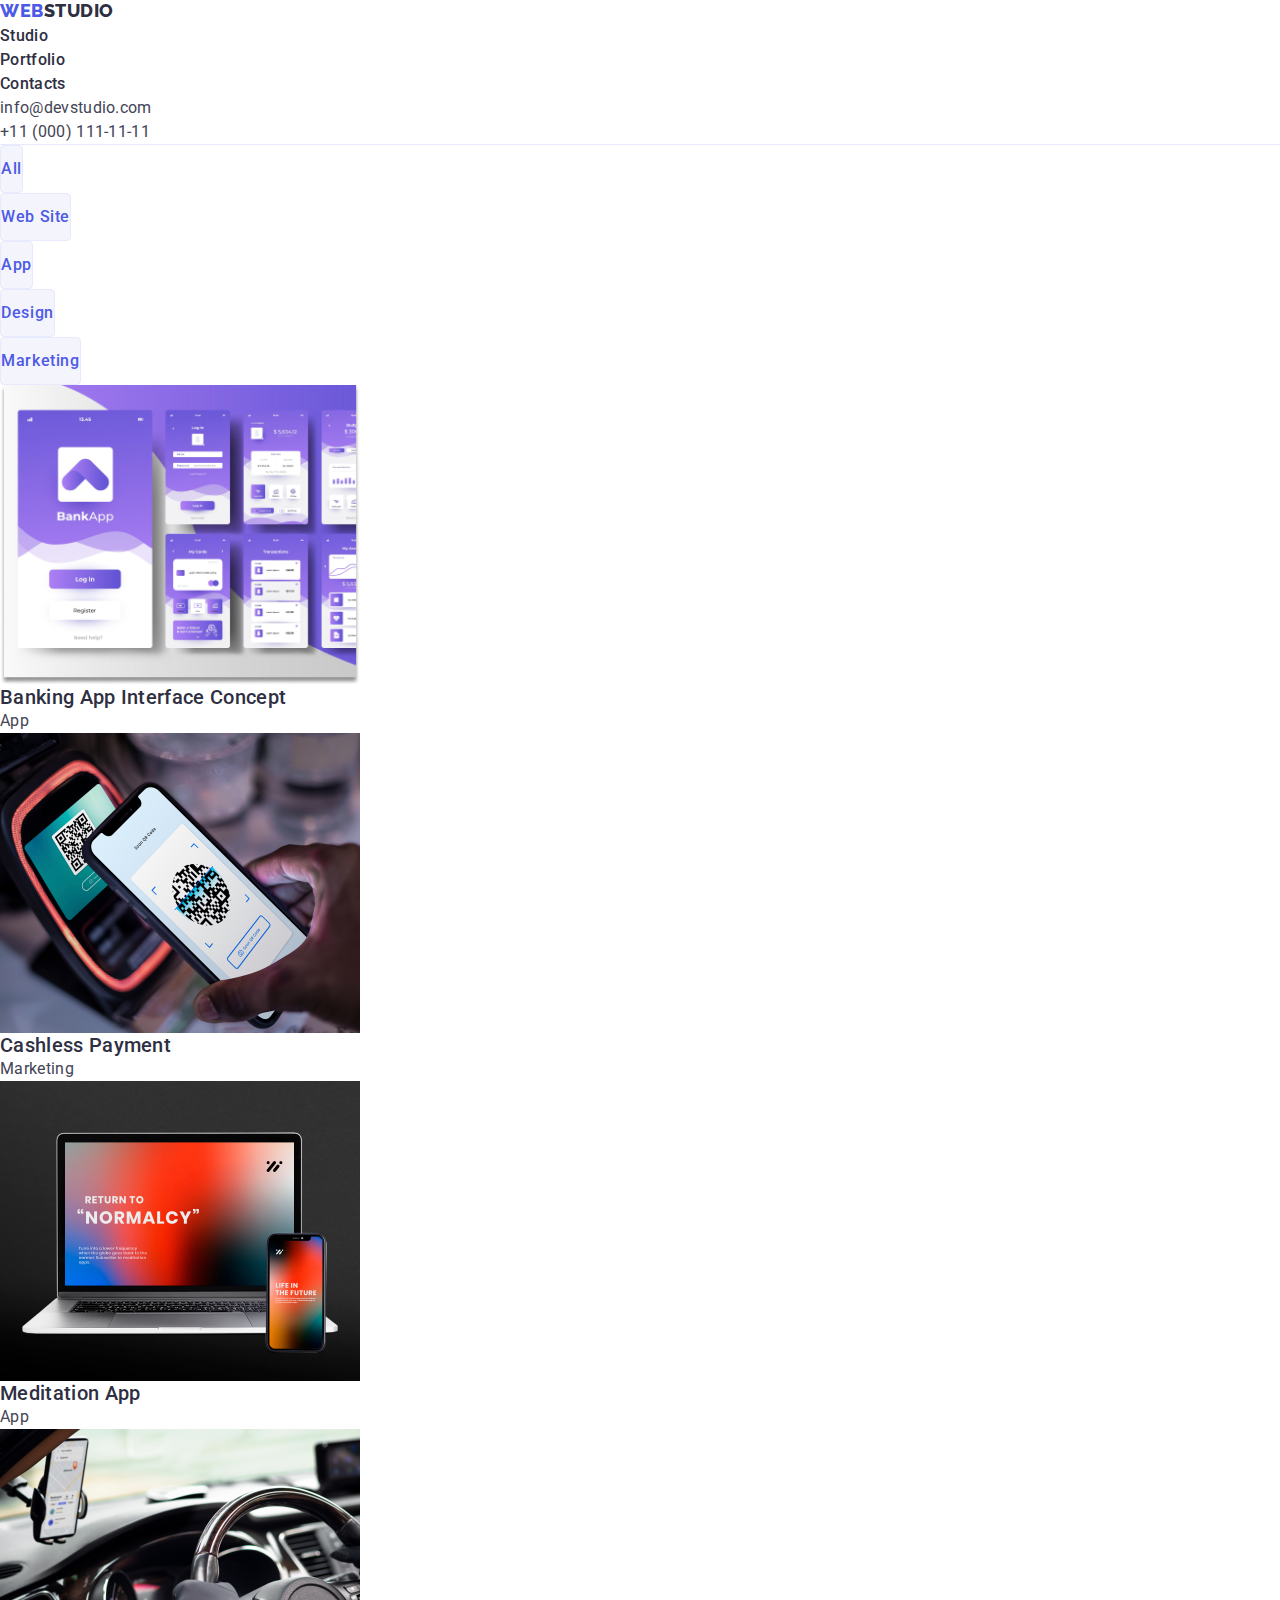
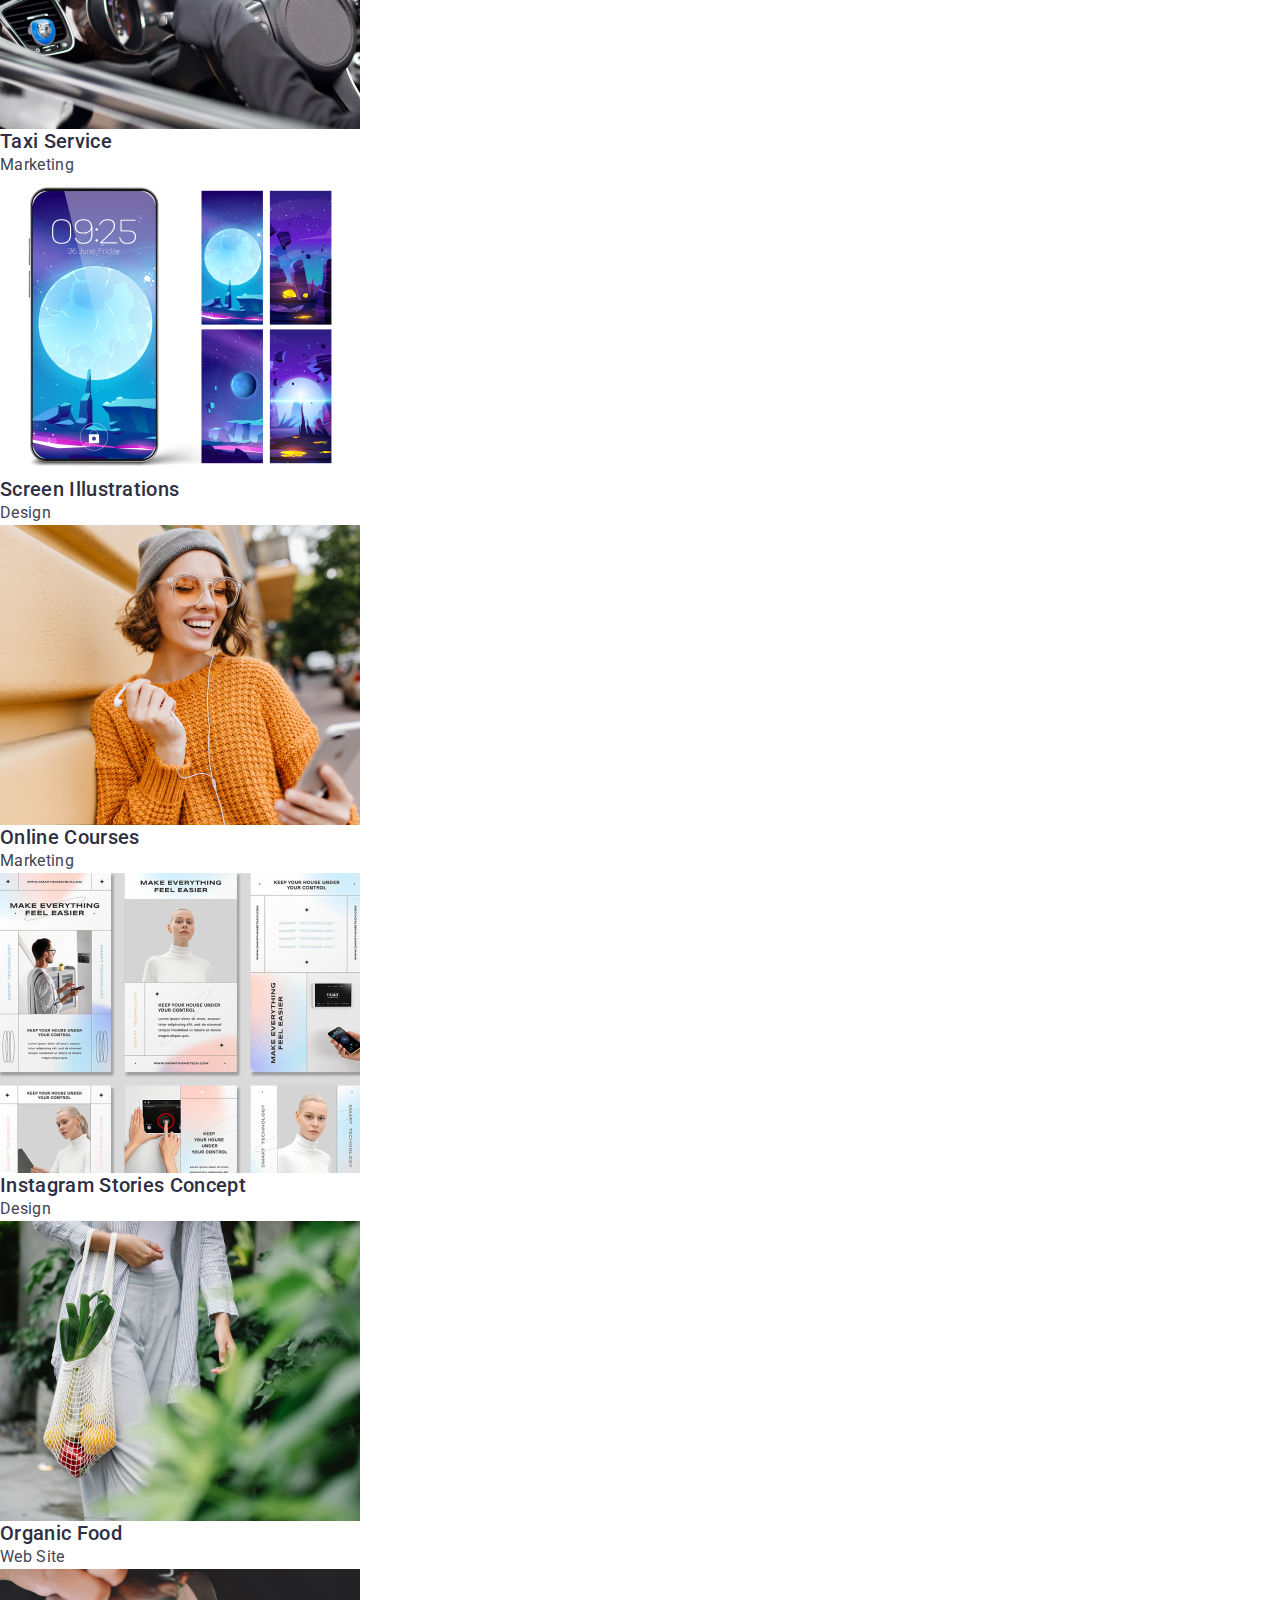
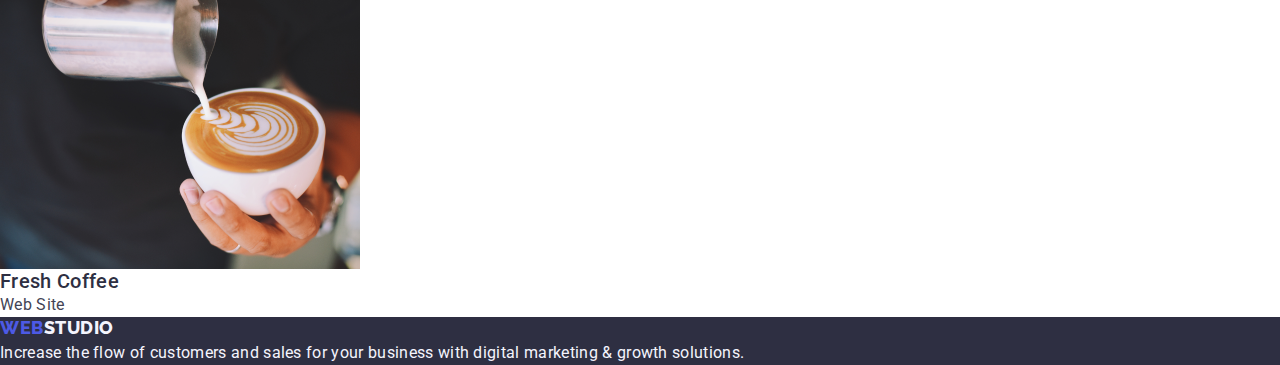
==== portfolio.html @ 01242bfb "hw2 1st submission" ====
<!DOCTYPE html>
<html lang="en">
  <head>
    <meta charset="UTF-8" />
    <link rel="preconnect" href="https://fonts.googleapis.com" />
    <link rel="preconnect" href="https://fonts.gstatic.com" crossorigin />
    <link
      href="https://fonts.googleapis.com/css2?family=Raleway:wght@800&family=Roboto:wght@400;500;700;900&display=swap"
      rel="stylesheet"
    />
    <link rel="stylesheet" href="./css/reset.css" />
    <link rel="stylesheet" href="./css/styles.css" />
    <title>Portfolio</title>
  </head>
  <body>
    <header class="top-line">
      <!--Top pannel-->
      <nav>
        <a class="logo" href="./index.html"><span>Web</span>Studio</a>
        <ul>
          <li>
            <a class="nav-menu" href="./index.html">Studio</a>
          </li>
          <li>
            <a class="nav-menu" href="./portfolio.html">Portfolio</a>
          </li>
          <li>
            <a class="nav-menu" href="./index.html">Contacts</a>
          </li>
        </ul>
      </nav>
      <address>
        <ul>
          <li>
            <a class="address-text mailto" href="mailto:info@devstudio.com"
              >info@devstudio.com</a
            >
          </li>
          <li>
            <a class="address-text" href="tel:+110001111111"
              >+11 (000) 111-11-11</a
            >
          </li>
        </ul>
      </address>
    </header>
    <main>
      <section>
        <h1 hidden>Our Portfolio</h1>
        <!--Filters-->
        <ul>
          <li><button class="filter-button" type="button">All</button></li>
          <li><button class="filter-button" type="button">Web Site</button></li>
          <li><button class="filter-button" type="button">App</button></li>
          <li><button class="filter-button" type="button">Design</button></li>
          <li>
            <button class="filter-button" type="button">Marketing</button>
          </li>
        </ul>
        <!--Portfolio list-->
        <ul>
          <!--Row 1-->
          <li>
            <img
              src="./images/portfolio/img-1.png"
              alt="purple bank app"
              width="360"
              height="300"
            />
            <h3 class="header-three">Banking App Interface Concept</h3>
            <p>App</p>
          </li>
          <li>
            <img
              src="./images/portfolio/img-2.png"
              alt="QRcode reader on smartphone"
              width="360"
              height="300"
            />
            <h3 class="header-three">Cashless Payment</h3>
            <p>Marketing</p>
          </li>
          <li>
            <img
              src="./images/portfolio/img-3.png"
              alt="return to normalcy tagline on laptop's and smartphone's screens"
              width="360"
              height="300"
            />
            <h3 class="header-three">Meditation App</h3>
            <p>App</p>
          </li>
          <!--Row 2-->
          <li>
            <img
              src="./images/portfolio/img-4.png"
              alt="driving in black gloves"
              width="360"
              height="300"
            />
            <h3 class="header-three">Taxi Service</h3>
            <p>Marketing</p>
          </li>
          <li>
            <img
              src="./images/portfolio/img-5.png"
              alt="fantastic screensaver"
              width="360"
              height="300"
            />
            <h3 class="header-three">Screen Illustrations</h3>
            <p>Design</p>
          </li>
          <li>
            <img
              src="./images/portfolio/img-6.png"
              alt="pretty woman is listening music from smartphone"
              width="360"
              height="300"
            />
            <h3 class="header-three">Online Courses</h3>
            <p>Marketing</p>
          </li>
          <!--Row 3-->
          <li>
            <img
              src="./images/portfolio/img-7.png"
              alt="slides with a woman in white"
              width="360"
              height="300"
            />
            <h3 class="header-three">Instagram Stories Concept</h3>
            <p>Design</p>
          </li>
          <li>
            <img
              src="./images/portfolio/img-8.png"
              alt="woman carries a mesh bag with vegetables"
              width="360"
              height="300"
            />
            <h3 class="header-three">Organic Food</h3>
            <p>Web Site</p>
          </li>
          <li>
            <img
              src="./images/portfolio/img-9.png"
              alt="pouring cream into a cup of coffee"
              width="360"
              height="300"
            />
            <h3 class="header-three">Fresh Coffee</h3>
            <p>Web Site</p>
          </li>
        </ul>
      </section>
    </main>
    <!--Footer-->
    <footer class="footer">
      <a class="logo footer-text" href="./index.html"><span>Web</span>Studio</a>
      <p class="footer-text">
        Increase the flow of customers and sales for your business with digital
        marketing & growth solutions.
      </p>
    </footer>
  </body>
</html>
---- css/styles.css ----
:root {
  --primary-brand-color: #4d5ae5;
  --body-text-color: #434455;
  --dark-color: #2e2f42;
  --white-color: #ffffff;
  --accent-color: #e7e9fc;
  --pressed-state-color: #404bbf;
  --light-color: #f4f4fd;
}

body {
  font-family: 'Roboto', sans-serif;
  font-size: 16px;
  line-height: 24px;
  color: var(--body-text-color);
  /* or 150% */
  letter-spacing: 0.02em;
  background-color: var(--white-color);
}

.top-line {
  background-color: var(--white-color);
  border-bottom: 1px solid var(--accent-color);
}

.logo {
  font-family: 'Raleway', sans-serif;
  font-weight: 800;
  font-size: 18px;
  line-height: 21px;
  letter-spacing: 0.03em;
  text-transform: uppercase;
  color: var(--dark-color);
}

.logo > span {
  color: var(--primary-brand-color);
}

.nav-menu {
  font-weight: 500;
  color: var(--dark-color);
}

.address-text {
  color: var(--body-text-color);
}

.nav-menu:hover,
.mailto:hover,
.nav-menu:focus,
.mailto:focus {
  color: var(--pressed-state-color);
}

.hero {
  background-color: var(--dark-color);
}

.header-one {
  font-weight: 700;
  font-size: 56px;
  line-height: 60px;
  text-align: center;
  letter-spacing: 0.02em;
  color: var(--white-color);
}

.order-service-button {
  background-color: var(--primary-brand-color);
  box-shadow: 0px 4px 4px rgba(0, 0, 0, 0.15);
  border-radius: 4px;
  font-weight: 500;
  font-size: 16px;
  line-height: 24px;
  letter-spacing: 0.04em;
  color: var(--white-color);
  width: 169px;
  height: 56px;
}

.order-service-button:active {
  background-color: var(--pressed-state-color);
}

.header-three {
  font-weight: 500;
  font-size: 20px;
  color: var(--dark-color);
}

.header-two {
  font-weight: 700;
  font-size: 36px;
  line-height: 40px;
  text-align: center;
  letter-spacing: 0.02em;
  text-transform: capitalize;
  color: var(--dark-color);
}

.our-team {
  background-color: var(--light-color);
}

.our-team-text {
  text-align: center;
}

.footer {
  background-color: var(--dark-color);
}

.footer-text {
  color: var(--light-color);
}

.filter-button {
  height: 48px;
  background-color: var(--light-color);
  border: 1px solid var(--accent-color);
  border-radius: 4px;
  font-weight: 500;
  font-size: 16px;
  line-height: 24px;
  text-align: center;
  letter-spacing: 0.04em;
  color: var(--primary-brand-color);
}

.filter-button:active {
  background-color: var(--pressed-state-color);
  box-shadow: 0px 3px 1px rgba(0, 0, 0, 0.1), 0px 2px 1px rgba(0, 0, 0, 0.08),
    0px 2px 2px rgba(0, 0, 0, 0.12);
  border-radius: 4px;
  color: var(--white-color);
}
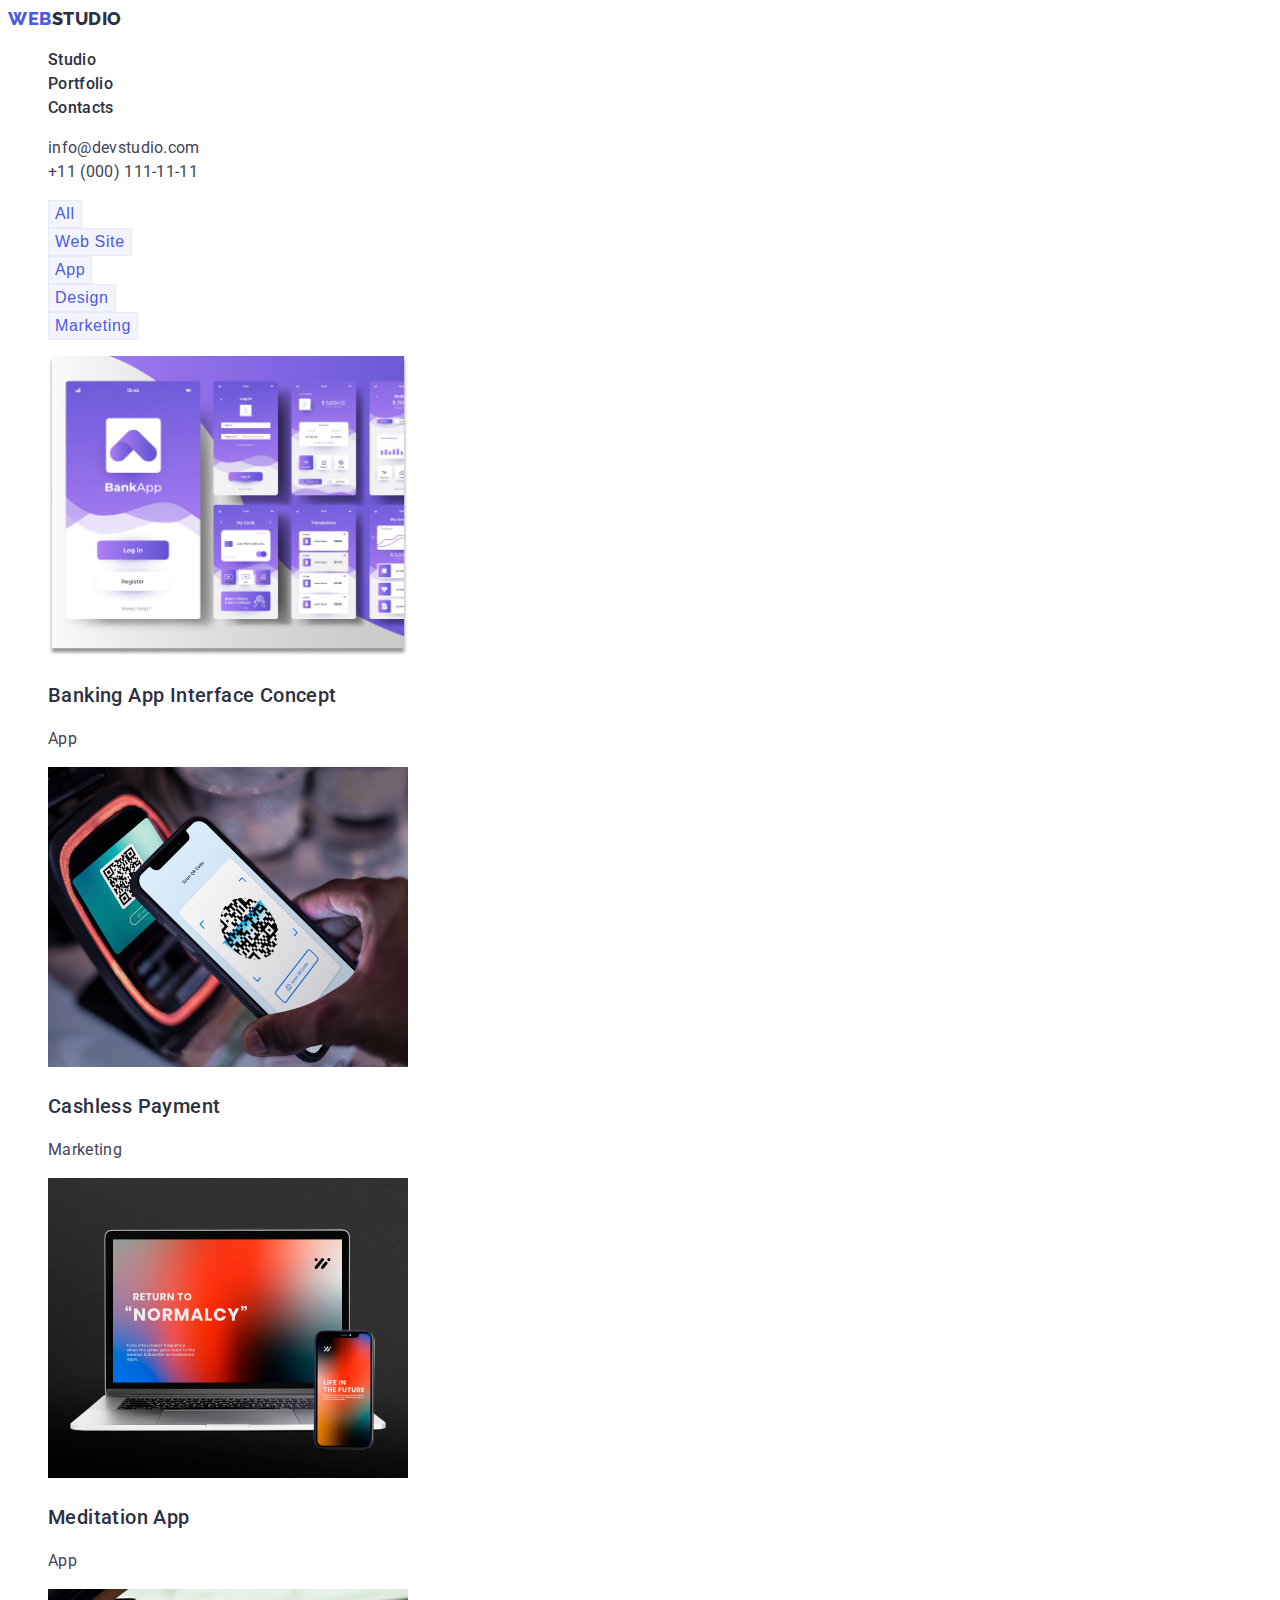
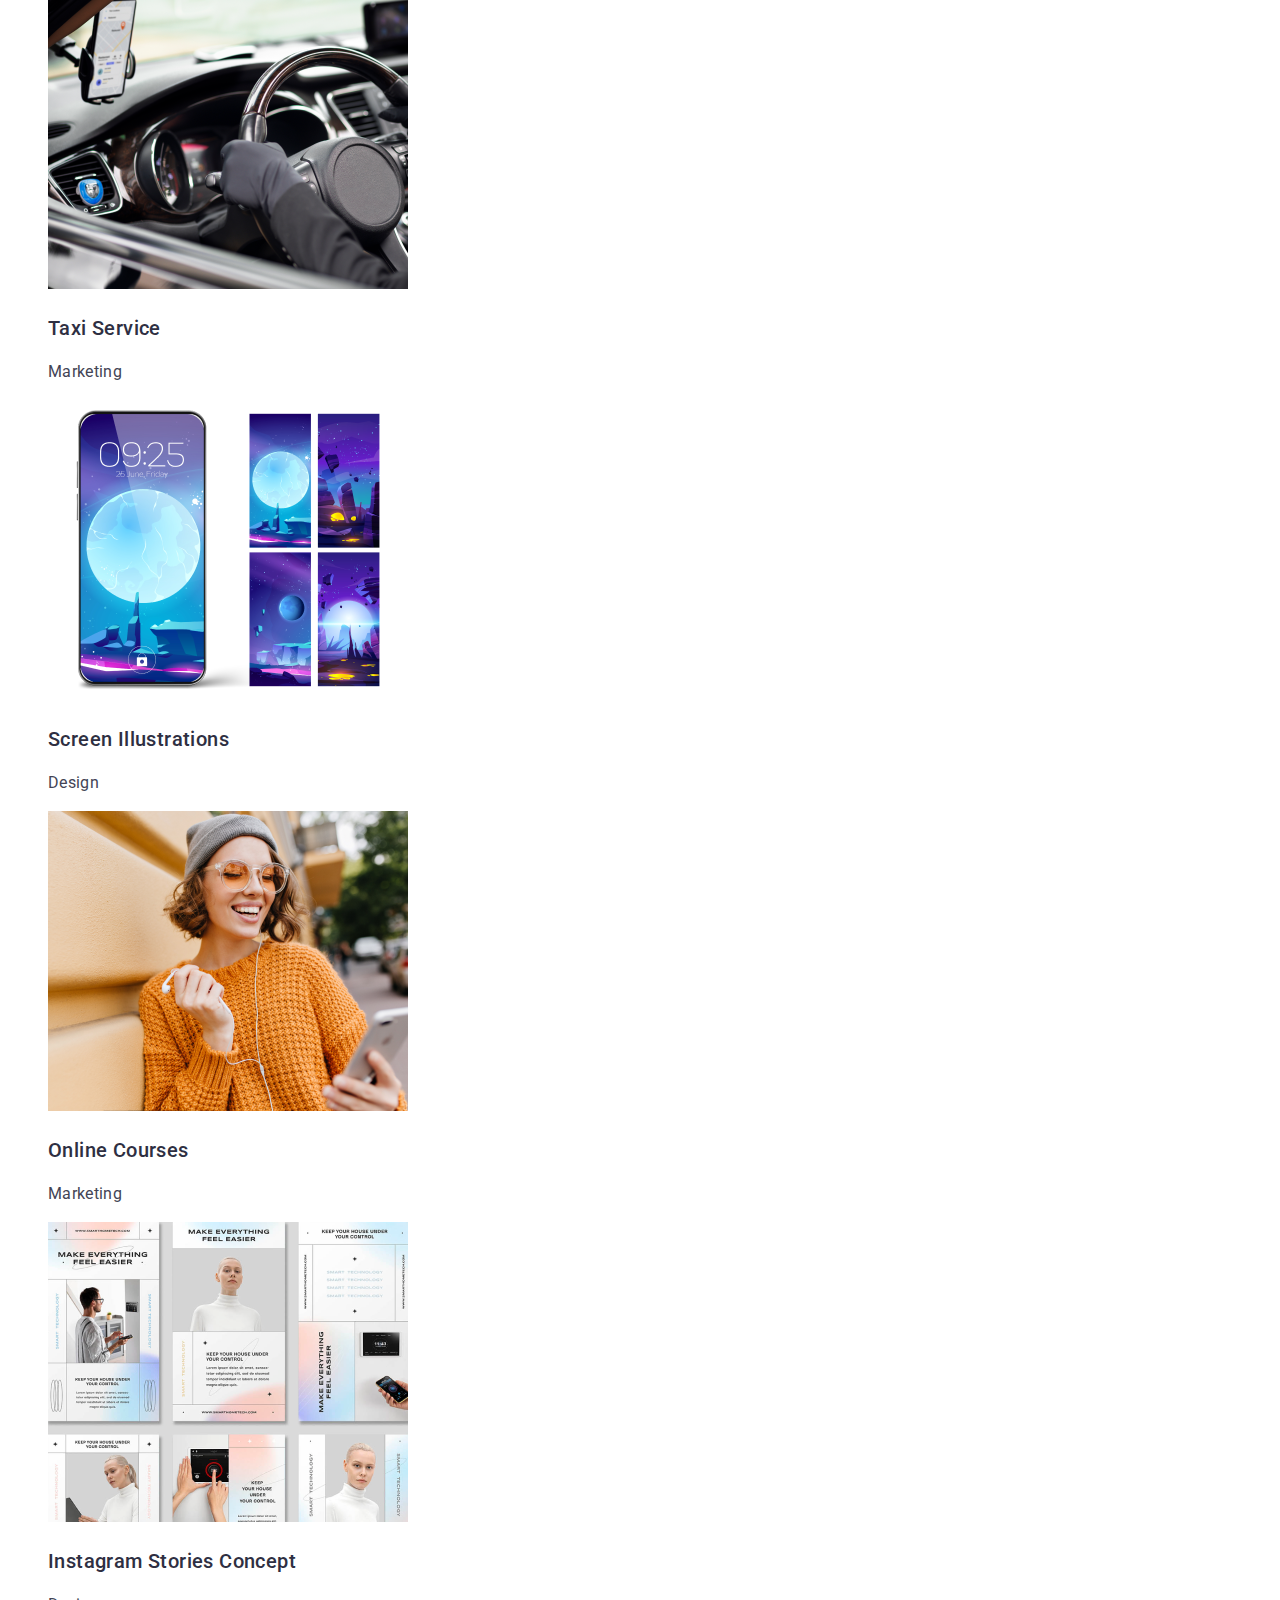
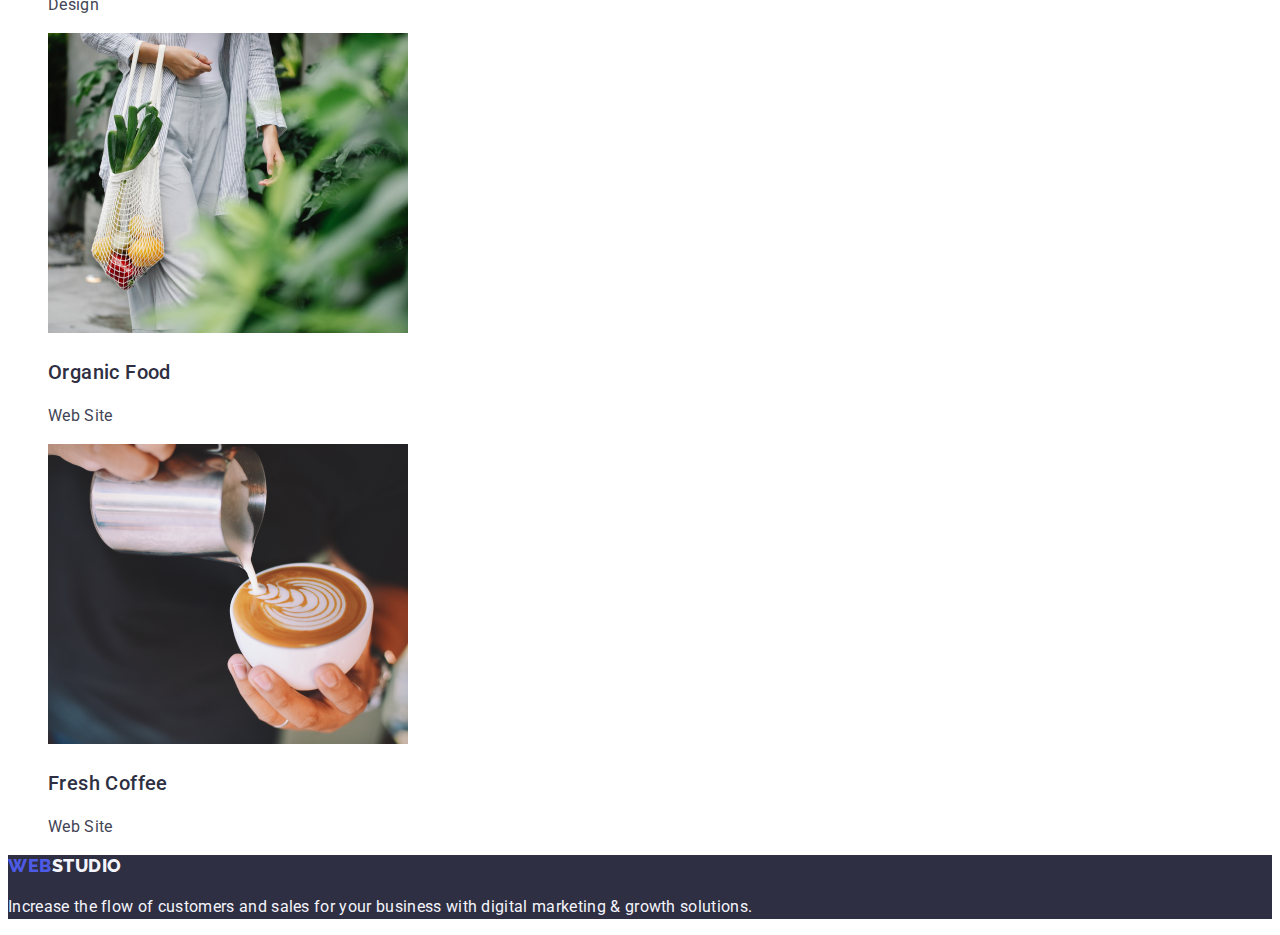
==== commit 5c5398b6: "hw2 intermediate submission" ====
--- a/portfolio.html
+++ b/portfolio.html
@@ -8,7 +8,6 @@
       href="https://fonts.googleapis.com/css2?family=Raleway:wght@800&family=Roboto:wght@400;500;700;900&display=swap"
       rel="stylesheet"
     />
-    <link rel="stylesheet" href="./css/reset.css" />
     <link rel="stylesheet" href="./css/styles.css" />
     <title>Portfolio</title>
   </head>
@@ -16,28 +15,30 @@
     <header class="top-line">
       <!--Top pannel-->
       <nav>
-        <a class="logo" href="./index.html"><span>Web</span>Studio</a>
-        <ul>
+        <a class="logo link" href="./index.html"
+          >Web<span class="nav-logo-span">Studio</span></a
+        >
+        <ul class="list">
           <li>
-            <a class="nav-menu" href="./index.html">Studio</a>
+            <a class="nav-menu link" href="./index.html">Studio</a>
           </li>
           <li>
-            <a class="nav-menu" href="./portfolio.html">Portfolio</a>
+            <a class="nav-menu link" href="./portfolio.html">Portfolio</a>
           </li>
           <li>
-            <a class="nav-menu" href="./index.html">Contacts</a>
+            <a class="nav-menu link" href="./index.html">Contacts</a>
           </li>
         </ul>
       </nav>
-      <address>
-        <ul>
+      <address class="address-style">
+        <ul class="list">
           <li>
-            <a class="address-text mailto" href="mailto:info@devstudio.com"
+            <a class="address-text link" href="mailto:info@devstudio.com"
               >info@devstudio.com</a
             >
           </li>
           <li>
-            <a class="address-text" href="tel:+110001111111"
+            <a class="address-text link" href="tel:+110001111111"
               >+11 (000) 111-11-11</a
             >
           </li>
@@ -48,7 +49,7 @@
       <section>
         <h1 hidden>Our Portfolio</h1>
         <!--Filters-->
-        <ul>
+        <ul class="list">
           <li><button class="filter-button" type="button">All</button></li>
           <li><button class="filter-button" type="button">Web Site</button></li>
           <li><button class="filter-button" type="button">App</button></li>
@@ -58,7 +59,7 @@
           </li>
         </ul>
         <!--Portfolio list-->
-        <ul>
+        <ul class="list">
           <!--Row 1-->
           <li>
             <img
@@ -157,7 +158,9 @@
     </main>
     <!--Footer-->
     <footer class="footer">
-      <a class="logo footer-text" href="./index.html"><span>Web</span>Studio</a>
+      <a class="logo link" href="./index.html"
+        >Web<span class="footer-text">Studio</span></a
+      >
       <p class="footer-text">
         Increase the flow of customers and sales for your business with digital
         marketing & growth solutions.
--- a/css/styles.css
+++ b/css/styles.css
@@ -20,21 +20,28 @@
 
 .top-line {
   background-color: var(--white-color);
-  border-bottom: 1px solid var(--accent-color);
 }
 
 .logo {
   font-family: 'Raleway', sans-serif;
   font-weight: 800;
   font-size: 18px;
-  line-height: 21px;
+  line-height: 1.17;
   letter-spacing: 0.03em;
   text-transform: uppercase;
+  color: var(--primary-brand-color);
+}
+
+.nav-logo-span {
   color: var(--dark-color);
 }
 
-.logo > span {
-  color: var(--primary-brand-color);
+.link {
+  text-decoration: none;
+}
+
+.list {
+  list-style: none;
 }
 
 .nav-menu {
@@ -46,10 +53,14 @@
   color: var(--body-text-color);
 }
 
+.address-style {
+  font-style: normal;
+}
+
 .nav-menu:hover,
-.mailto:hover,
+.address-text:hover,
 .nav-menu:focus,
-.mailto:focus {
+.address-text:focus {
   color: var(--pressed-state-color);
 }
 
@@ -60,39 +71,43 @@
 .header-one {
   font-weight: 700;
   font-size: 56px;
-  line-height: 60px;
+  line-height: 1.07;
   text-align: center;
   letter-spacing: 0.02em;
   color: var(--white-color);
 }
 
 .order-service-button {
+  font-family: 'Roboto', sans-serif;
   background-color: var(--primary-brand-color);
-  box-shadow: 0px 4px 4px rgba(0, 0, 0, 0.15);
-  border-radius: 4px;
   font-weight: 500;
   font-size: 16px;
   line-height: 24px;
   letter-spacing: 0.04em;
   color: var(--white-color);
-  width: 169px;
-  height: 56px;
+  cursor: pointer;
 }
 
-.order-service-button:active {
+.order-service-button:hover,
+.order-service-button:focus {
   background-color: var(--pressed-state-color);
 }
 
 .header-three {
   font-weight: 500;
   font-size: 20px;
+  letter-spacing: 0.02em;
   color: var(--dark-color);
+}
+
+.about-studio-text {
+  letter-spacing: 0.02em;
 }
 
 .header-two {
   font-weight: 700;
   font-size: 36px;
-  line-height: 40px;
+  line-height: 1.11;
   text-align: center;
   letter-spacing: 0.02em;
   text-transform: capitalize;
@@ -101,6 +116,10 @@
 
 .our-team {
   background-color: var(--light-color);
+}
+
+.team-card {
+  background-color: var(--white-color);
 }
 
 .our-team-text {
@@ -116,10 +135,8 @@
 }
 
 .filter-button {
-  height: 48px;
   background-color: var(--light-color);
   border: 1px solid var(--accent-color);
-  border-radius: 4px;
   font-weight: 500;
   font-size: 16px;
   line-height: 24px;
@@ -130,8 +147,5 @@
 
 .filter-button:active {
   background-color: var(--pressed-state-color);
-  box-shadow: 0px 3px 1px rgba(0, 0, 0, 0.1), 0px 2px 1px rgba(0, 0, 0, 0.08),
-    0px 2px 2px rgba(0, 0, 0, 0.12);
-  border-radius: 4px;
   color: var(--white-color);
 }
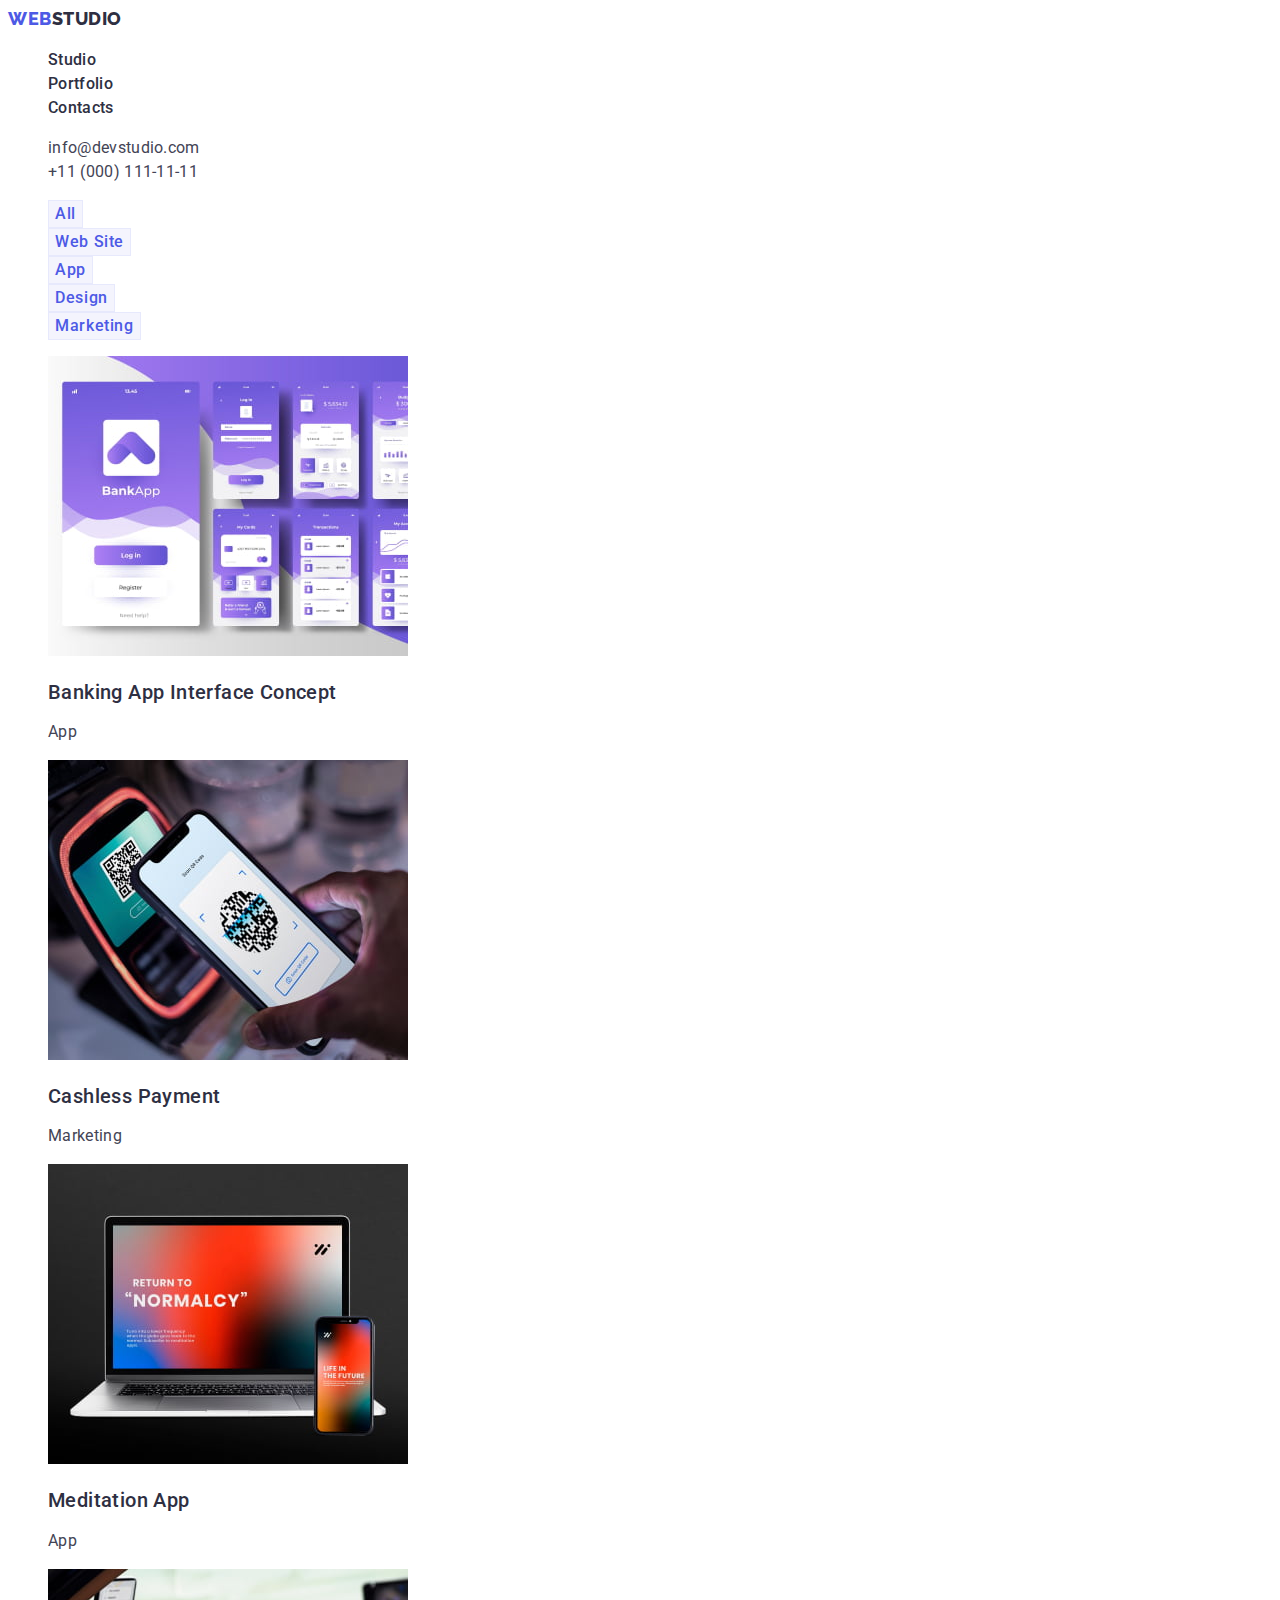
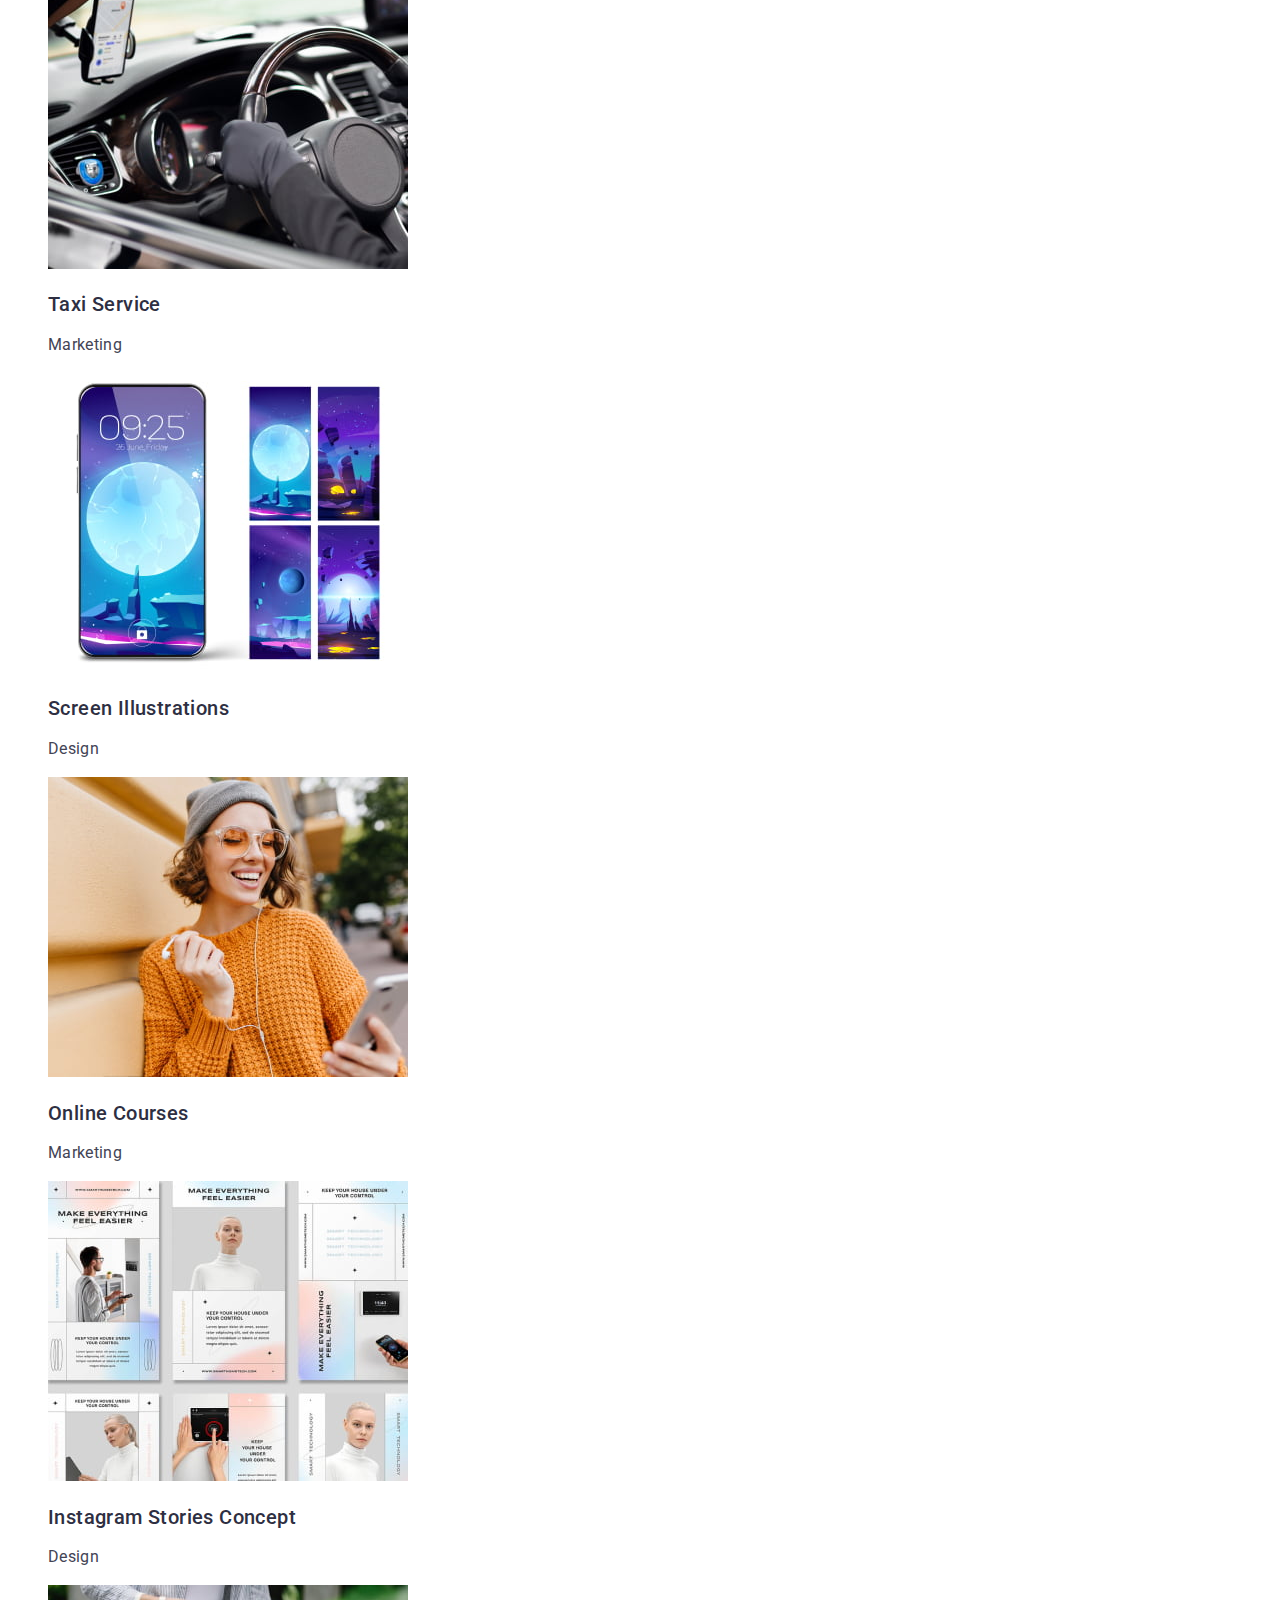
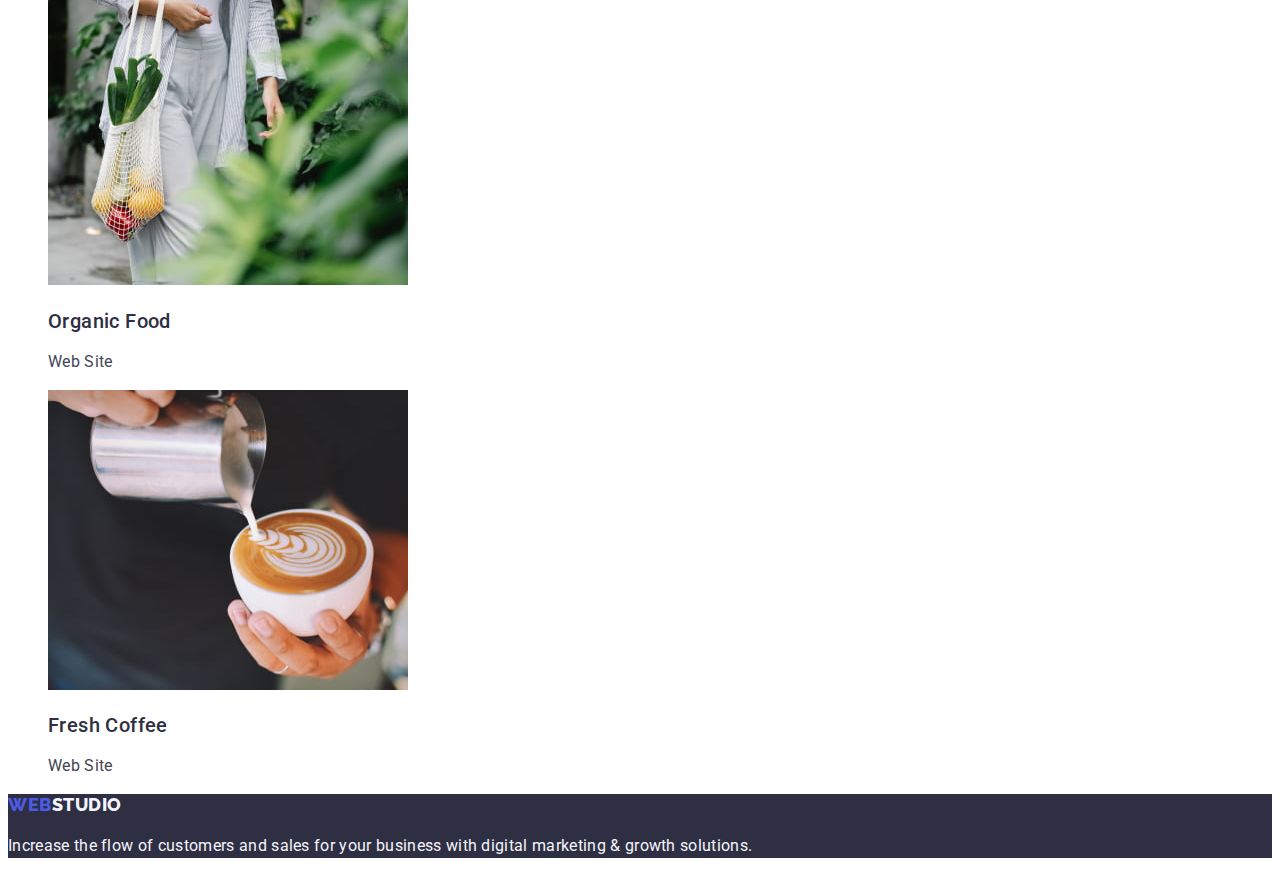
==== commit da20d5c3: "hw2 final submission" ====
--- a/portfolio.html
+++ b/portfolio.html
@@ -26,7 +26,7 @@
             <a class="nav-menu link" href="./portfolio.html">Portfolio</a>
           </li>
           <li>
-            <a class="nav-menu link" href="./index.html">Contacts</a>
+            <a class="nav-menu link" href="">Contacts</a>
           </li>
         </ul>
       </nav>
@@ -62,96 +62,114 @@
         <ul class="list">
           <!--Row 1-->
           <li>
-            <img
-              src="./images/portfolio/img-1.png"
-              alt="purple bank app"
-              width="360"
-              height="300"
-            />
-            <h3 class="header-three">Banking App Interface Concept</h3>
-            <p>App</p>
+            <a class="link" href="">
+              <img
+                src="./images/portfolio/img-1.jpg"
+                alt="purple bank app"
+                width="360"
+                height="300"
+              />
+              <h2 class="header-three">Banking App Interface Concept</h2>
+              <p class="p-text">App</p>
+            </a>
           </li>
           <li>
-            <img
-              src="./images/portfolio/img-2.png"
-              alt="QRcode reader on smartphone"
-              width="360"
-              height="300"
-            />
-            <h3 class="header-three">Cashless Payment</h3>
-            <p>Marketing</p>
+            <a class="link" href="">
+              <img
+                src="./images/portfolio/img-2.jpg"
+                alt="QRcode reader on smartphone"
+                width="360"
+                height="300"
+              />
+              <h2 class="header-three">Cashless Payment</h2>
+              <p class="p-text">Marketing</p>
+            </a>
           </li>
           <li>
-            <img
-              src="./images/portfolio/img-3.png"
-              alt="return to normalcy tagline on laptop's and smartphone's screens"
-              width="360"
-              height="300"
-            />
-            <h3 class="header-three">Meditation App</h3>
-            <p>App</p>
+            <a class="link" href="">
+              <img
+                src="./images/portfolio/img-3.jpg"
+                alt="return to normalcy tagline on laptop's and smartphone's screens"
+                width="360"
+                height="300"
+              />
+              <h2 class="header-three">Meditation App</h2>
+              <p class="p-text">App</p>
+            </a>
           </li>
           <!--Row 2-->
           <li>
-            <img
-              src="./images/portfolio/img-4.png"
-              alt="driving in black gloves"
-              width="360"
-              height="300"
-            />
-            <h3 class="header-three">Taxi Service</h3>
-            <p>Marketing</p>
+            <a class="link" href="">
+              <img
+                src="./images/portfolio/img-4.jpg"
+                alt="driving in black gloves"
+                width="360"
+                height="300"
+              />
+              <h2 class="header-three">Taxi Service</h2>
+              <p class="p-text">Marketing</p>
+            </a>
           </li>
           <li>
-            <img
-              src="./images/portfolio/img-5.png"
-              alt="fantastic screensaver"
-              width="360"
-              height="300"
-            />
-            <h3 class="header-three">Screen Illustrations</h3>
-            <p>Design</p>
+            <a class="link" href="">
+              <img
+                src="./images/portfolio/img-5.jpg"
+                alt="fantastic screensaver"
+                width="360"
+                height="300"
+              />
+              <h2 class="header-three">Screen Illustrations</h2>
+              <p class="p-text">Design</p>
+            </a>
           </li>
           <li>
-            <img
-              src="./images/portfolio/img-6.png"
-              alt="pretty woman is listening music from smartphone"
-              width="360"
-              height="300"
-            />
-            <h3 class="header-three">Online Courses</h3>
-            <p>Marketing</p>
+            <a class="link" href="">
+              <img
+                src="./images/portfolio/img-6.jpg"
+                alt="pretty woman is listening music from smartphone"
+                width="360"
+                height="300"
+              />
+              <h2 class="header-three">Online Courses</h2>
+              <p class="p-text">Marketing</p>
+            </a>
           </li>
           <!--Row 3-->
           <li>
-            <img
-              src="./images/portfolio/img-7.png"
-              alt="slides with a woman in white"
-              width="360"
-              height="300"
-            />
-            <h3 class="header-three">Instagram Stories Concept</h3>
-            <p>Design</p>
+            <a class="link" href="">
+              <img
+                src="./images/portfolio/img-7.jpg"
+                alt="slides with a woman in white"
+                width="360"
+                height="300"
+              />
+              <h2 class="header-three">Instagram Stories Concept</h2>
+              <p class="p-text">Design</p>
+            </a>
           </li>
           <li>
-            <img
-              src="./images/portfolio/img-8.png"
-              alt="woman carries a mesh bag with vegetables"
-              width="360"
-              height="300"
-            />
-            <h3 class="header-three">Organic Food</h3>
-            <p>Web Site</p>
+            <a class="link" href="">
+              <img
+                src="./images/portfolio/img-8.jpg"
+                alt="woman carries a mesh bag with vegetables"
+                width="360"
+                height="300"
+              />
+              <h2 class="header-three">Organic Food</h2>
+              <p class="p-text">Web Site</p>
+            </a>
           </li>
           <li>
-            <img
-              src="./images/portfolio/img-9.png"
-              alt="pouring cream into a cup of coffee"
-              width="360"
-              height="300"
-            />
-            <h3 class="header-three">Fresh Coffee</h3>
-            <p>Web Site</p>
+            <a class="link" href="">
+              <img
+                src="./images/portfolio/img-9.jpg"
+                alt="pouring cream into a cup of coffee"
+                width="360"
+                height="300"
+              />
+              <h2 class="header-three">Fresh Coffee</h2>
+              <p class="p-text">Web Site</p>
+            </a>
           </li>
         </ul>
       </section>
--- a/css/styles.css
+++ b/css/styles.css
@@ -100,8 +100,9 @@
   color: var(--dark-color);
 }
 
-.about-studio-text {
+.p-text {
   letter-spacing: 0.02em;
+  color: var(--body-text-color);
 }
 
 .header-two {
@@ -135,6 +136,7 @@
 }
 
 .filter-button {
+  font-family: 'Roboto', sans-serif;
   background-color: var(--light-color);
   border: 1px solid var(--accent-color);
   font-weight: 500;
@@ -143,9 +145,11 @@
   text-align: center;
   letter-spacing: 0.04em;
   color: var(--primary-brand-color);
+  cursor: pointer;
 }
 
-.filter-button:active {
+.filter-button:hover,
+.filter-button:focus {
   background-color: var(--pressed-state-color);
   color: var(--white-color);
 }
